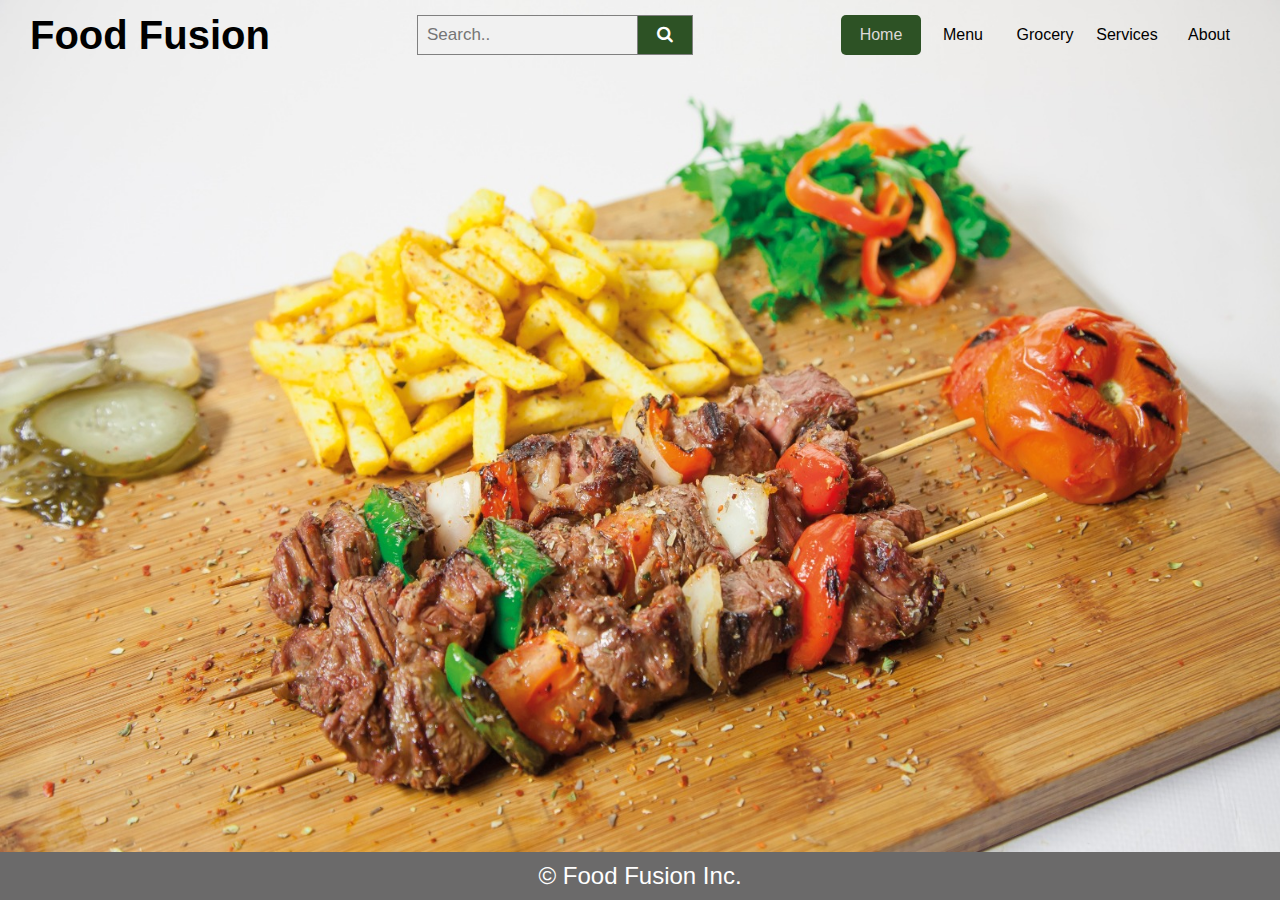
==== index.html @ d4a26a8f "files created" ====
<!DOCTYPE html>
<html lang="en">
<head>
    <meta charset="UTF-8">
    <meta name="viewport" content="width=device-width, initial-scale=1.0">
    <link rel="stylesheet" href="https://cdnjs.cloudflare.com/ajax/libs/font-awesome/4.7.0/css/font-awesome.min.css">
    <title>Document</title>
    <link rel="stylesheet" href="style.css">
</head>
<body>
    
    <div id="header">
        <h1>Food Fusion</h1>
        <form class="example" action="action_page.php">
            <input type="text" placeholder="Search.." name="search">
            <button type="submit"><i class="fa fa-search"></i></button>
          </form>
        <ul>
            <li> <a href="#" class="active"> Home </a> </li>
            <li> <a href="#" > Menu </a> </li>
            <li> <a href="#"> Grocery </a> </li>
            <li> <a href="#"> Services </a> </li>
            <li> <a href="./about.html"> About </a> </li>
        </ul>
        <img src="menu.png" alt="Menu" id="menuImage" onclick="myFunction()">
        
    </div>
    <div id="sideMenu">
        <ul>
            <li> <a href="#" class="active"> Home </a> </li> 
            <li> <a href="#"> Menu </a> </li> 
            <li> <a href="#"> Grocery </a> </li> 
            <li> <a href="#"> Services </a> </li> 
            <li> <a href="./about.html"> About </a> </li> 
        </ul>
    </div>

<footer>
    &copy; Food Fusion Inc.
</footer>

<script>
function myFunction(){
    var x= document.getElementById("sideMenu");
    var y=document.getElementById("menuImage");
    var z=document.getElementById("menuImage").src = "close.png";
    var a=document.getElementById("menuImage").src = "menu.png"
    if (x.style.display === "none"){
        x.style.display = "block";
        y.src = z;
        y.style.width="20px";
        y.style.height="20px";
    }
    else{
        x.style.display = "none";
        y.src = a;
        y.style.width="20px";
        y.style.height="20px";
    }
}
</script>
</body>
</html>
---- style.css ----
*{
    margin: 0px;
    padding: 0px;
    box-sizing: border-box;
}

body{
    width: 100%;
    /* background-color: rgba(128, 128, 128, 0.438); */
    /* background-image: url("./images/pexels-mustafa-türkeri-1651166.jpg"); */
    background-image: url("./images/homeBG.jpeg");
    background-repeat: no-repeat;
    background-size:100% 100vh;
}

#header{
    display: flex;
    justify-content: space-between;
    align-items: center;
    /* background-color:burlywood; */
    padding-inline: 30px;
    height: 70px;
    width: auto;
}

#header h1{
    font-family:Verdana, Geneva, Tahoma, sans-serif; 
    font-size: 40px;
}

#header ul li {
    list-style-type: none;
    /* background-color: tomato; */
    width: auto;
    float: left;
}

#header li a {
    font-family: 'Segoe UI', Tahoma, Geneva, Verdana, sans-serif;
    font-weight: 500;
    text-decoration: none;
    /* float: left;  */
    width: 80px;
    border-radius: 5px;
    margin-inline: 1px;
    color: #000;
    cursor: pointer;
    height: 40px;
     display: flex;
    align-items: center;
    justify-content: center;
    /* background-color: blue; */
}

#header li a:hover{
    background-color: rgba(109, 107, 107, 0.979);
    color: #fff;
    transition: all 0.6s;
    /* scale: 1.1; */
    /* width: 150px; */
}
#header img{
    width: 20px;
    height: 20px;
    display: none;
}

#header .active{
    color: #ddd9d9;
    background-color: rgb(45, 82, 37);
    /* width: 100px; */
}

form.example input[type=text] {
    padding: 9px;
    font-size: 17px;
    border: 1px solid grey;
    float: left;
    width: 80%;
    background: #f1f1f1;
  }
  form.example button {
    float: left;
    width: 20%;
    padding: 9px;
    background: rgb(45, 82, 37);
    color: white;
    font-size: 17px;
    border: 1px solid grey;
    border-left: none; /* Prevent double borders */
    cursor: pointer;
  }
  form.example button:hover {
    background: rgb(74, 133, 61);
  }
  form.example::after {
    content: "";
    clear: both;
    display: table;
  }


@media screen and (max-width: 500px) {
    #header{
        display: flex;
        justify-content: space-between;
        align-items: center;
        /* background-color: aquamarine; */
        width: auto;   
    }
    #header li{
        display: none;
    }
    #header #menuImage{
        display:block;
        cursor: pointer;
    }
    /* #header:hover + #sideMenu {
        display: block;
        cursor: pointer;
    } */
    #sideMenu{display:none;}
    body{
        background-size: 200% 100vh;
    }
}



@media screen and (max-width: 650px) {
    #header h1{
        font-size: 20px;
        /* display: flex;
        justify-content: space-between;
        align-items: center;
        background-color:burlywood;
        padding-inline: 15px;  */
    }

    #header li a {
        width: 55px;
        height: 35px;
        font-size: 14px;
    }

    #sideMenu{display: none;}
}

@media screen and (max-width: 750px) {
    #header h1{
        font-size: 20px;
        /* display: flex;
        justify-content: space-between;
        align-items: center;
        background-color:burlywood;
        padding-inline: 15px;  */
    }
    #sideMenu{display: none;}

    #header li a {
        width: 55px;
        font-size: 12px;
    }
}


#sideMenu{
    display: none;
    background-color: rgb(63, 63, 63);
    width: 250px;
    text-align: center;
    height: fit-content;
    border-radius: 3px;
    transition: all 0.5s;
    position: absolute;
    right: 0;
    margin-top: -25px;
    margin-right: 30px;
}

#sideMenu li{
    padding: 15px;
    /* background-color: #000; */
    margin-block: 2px;
    list-style: none;
    width: 250px;

}

#sideMenu li:hover{
    background-color: rgb(133, 136, 135);
    cursor: pointer;
}

#sideMenu a {
    text-decoration: none;
    color: #fff;
    font-family:Verdana, Geneva, Tahoma, sans-serif;
    font-weight: bolder;
}


footer{
    background-color: rgb(107, 106, 106);
    color: #fff;
    font-size: 24px;
    font-family: Verdana, Geneva, Tahoma, sans-serif;
    height: 48px;
    display: flex;
    justify-content: center;
    align-items: center;
    position: absolute;
    bottom: 0;
    width:100%;
}
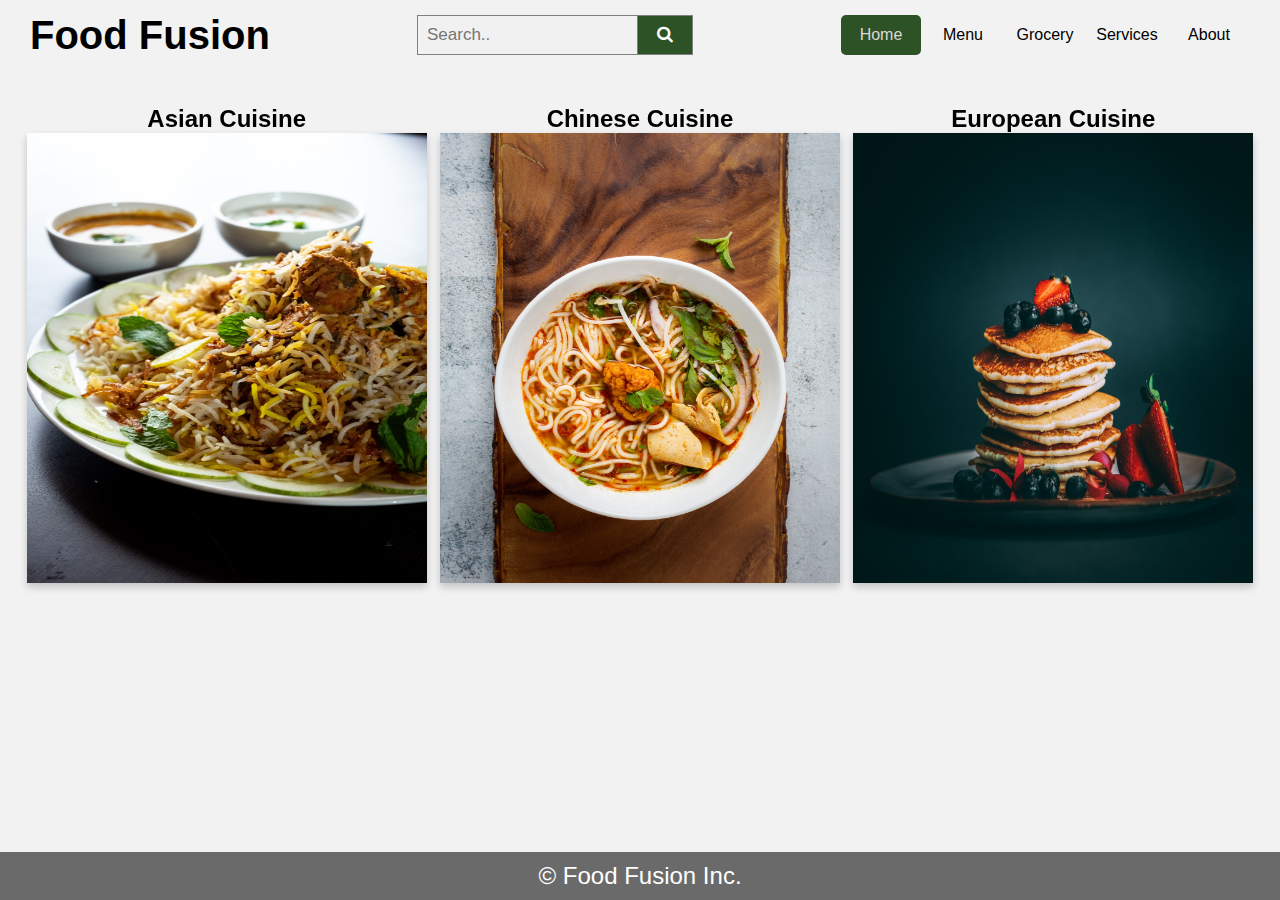
==== commit 10941041: "Flip Card added" ====
--- a/index.html
+++ b/index.html
@@ -4,8 +4,60 @@
     <meta charset="UTF-8">
     <meta name="viewport" content="width=device-width, initial-scale=1.0">
     <link rel="stylesheet" href="https://cdnjs.cloudflare.com/ajax/libs/font-awesome/4.7.0/css/font-awesome.min.css">
-    <title>Document</title>
+    <title>Food Fusion | Home </title>
     <link rel="stylesheet" href="style.css">
+    <style>
+.flip-card {
+  background-color: transparent;
+  width: 400px;
+  height: 450px;
+  perspective: 1000px;
+}
+
+.flip-card-inner {
+  position: relative;
+  width: 100%;
+  height: 100%;
+  text-align: center;
+  transition: transform 0.6s;
+  transform-style: preserve-3d;
+  box-shadow: 0 4px 8px 0 rgba(0,0,0,0.2);
+}
+
+.flip-card:hover .flip-card-inner {
+  transform: rotateY(180deg);
+}
+
+.flip-card-front, .flip-card-back {
+  position: absolute;
+  width: 100%;
+  height: 100%;
+  -webkit-backface-visibility: hidden;
+  backface-visibility: hidden;
+}
+
+.flip-card-front {
+  background-color: #bbb;
+  color: black;
+}
+
+.flip-card-back {
+  background-color: #2980b9;
+  color: white;
+  transform: rotateY(180deg);
+  font-family: Verdana, Geneva, Tahoma, sans-serif;
+}
+.flip-card-back p{
+    font-size: 20px;
+    font-family: Verdana, Geneva, Tahoma, sans-serif;
+    margin-inline: 10px;
+}
+.flip-card h2{
+    font-family: Verdana, Geneva, Tahoma, sans-serif;
+}
+
+
+    </style>
 </head>
 <body>
     
@@ -25,6 +77,57 @@
         <img src="menu.png" alt="Menu" id="menuImage" onclick="myFunction()">
         
     </div>
+
+    <div id="main">
+
+        <div class="flip-card">
+            <h2> Asian Cuisine </h2>
+            <div class="flip-card-inner">
+                <div class="flip-card-front">
+                    <img src="./images/Asian.jpeg" style="width:400px;height:450px;">
+                </div>
+                <div class="flip-card-back">
+                    <h1>Asian Cuisine</h1>
+                    <p style="margin-top: 15px; font-size: 20px;">Asian food incorporates a few significant provincial cooking styles: Central Asian, East Asian, North Asian, South Asian, Southeast Asian, and West Asian. A food is a trademark way of cooking practices and customs, usually associated with a specific culture. Asia, being the largest and most populous continent, is home to many cultures, many of which have their own characteristic cuisine. Asian cuisine are also famous about their spices.</p>
+                    <a href="https://en.wikipedia.org/wiki/Asian_cuisine" target="_blank" style="position: absolute; bottom: 50px; right: 25px; font-size: 20px; color: #fff; text-decoration: none; box-shadow: 2px;"> Read More...</a>
+                </div>
+            </div>
+        </div>
+        
+        <div class="flip-card">
+            <h2> Chinese Cuisine </h2>
+            <div class="flip-card-inner">
+                <div class="flip-card-front">
+
+                    <img src="./images/Chinese.jpeg" style="width:400px;height:450px;">
+                </div>
+                <div class="flip-card-back">
+                    <h1>Chinese Cuisine</h1>
+                    <p style="margin-top: 15px; font-size: 20px;">Chinese cuisine comprise cuisines originating from China.</p>
+                    <p>Because of the Chinese diaspora and historical power of the country, Chinese cuisine has profoundly influenced many other cuisines in Asia and beyond, with modifications made to cater to local palates. Chinese food staples such as rice, soy sauce, noodles, tea, chili oil, and tofu, and utensils such as chopsticks and the wok, can now be found worldwide.</p>
+                    <a href="https://en.wikipedia.org/wiki/Chinese_cuisine" target="_blank" style="position: absolute; bottom: 50px; right: 25px; font-size: 20px; color: #fff; text-decoration: none; box-shadow: 2px;"> Read More...</a>
+                </div>
+            </div>
+        </div>
+
+        <div class="flip-card">
+            <h2> European Cuisine </h2>
+            <div class="flip-card-inner">
+                <div class="flip-card-front">
+                    <img src="./images/European1.jpeg" style="width:400px;height:450px;">
+                </div>
+                <div class="flip-card-back">
+                    <h1>European Cuisine</h1>
+                    <p style="margin-top: 15px; font-size: 20px;">European cuisine comprises the cuisines that originate from the various countries of Europe.</p>
+                    <p>The cuisines of European countries are diverse, although there are some common characteristics that distinguish them from those of other regions.[2] Compared with traditional cooking of East Asia, meat is more prominent and substantial in serving size.[3] Many dairy products are utilised in cooking.</p>
+                    <a href="https://en.wikipedia.org/wiki/European_cuisine" target="_blank" style="position: absolute; bottom: 50px; right: 25px; font-size: 20px; color: #fff; text-decoration: none; box-shadow: 2px;"> Read More...</a>
+                </div>
+            </div>
+        </div>
+
+  </div>
+
+
     <div id="sideMenu">
         <ul>
             <li> <a href="#" class="active"> Home </a> </li> 
--- a/style.css
+++ b/style.css
@@ -6,11 +6,11 @@
 
 body{
     width: 100%;
-    /* background-color: rgba(128, 128, 128, 0.438); */
+    background-color: rgb(242, 242, 242);
     /* background-image: url("./images/pexels-mustafa-türkeri-1651166.jpg"); */
-    background-image: url("./images/homeBG.jpeg");
+    /* background-image: url("./images/homeBG.jpeg");
     background-repeat: no-repeat;
-    background-size:100% 100vh;
+    background-size:100% 100vh; */
 }
 
 #header{
@@ -164,6 +164,36 @@
 }
 
 
+#main{
+    /* background-color: aqua; */
+    width: 100%;
+    height: 100%;
+    margin-block: 25px;
+    /* margin-inline: 20px; */
+    padding: 10px;
+    padding-inline: 20px;
+    display: flex;
+    align-items: center;
+    justify-content: space-around;
+    text-align: center;
+}
+#main #a, #b, #c{
+    text-align: center;
+    font-size: 20px;
+    font-family: Verdana, Geneva, Tahoma, sans-serif;
+}
+
+
+
+/* #main img{
+    width: 400px;
+    height: 450px;
+    margin-inline: 10px;
+} */
+
+
+
+
 #sideMenu{
     display: none;
     background-color: rgb(63, 63, 63);
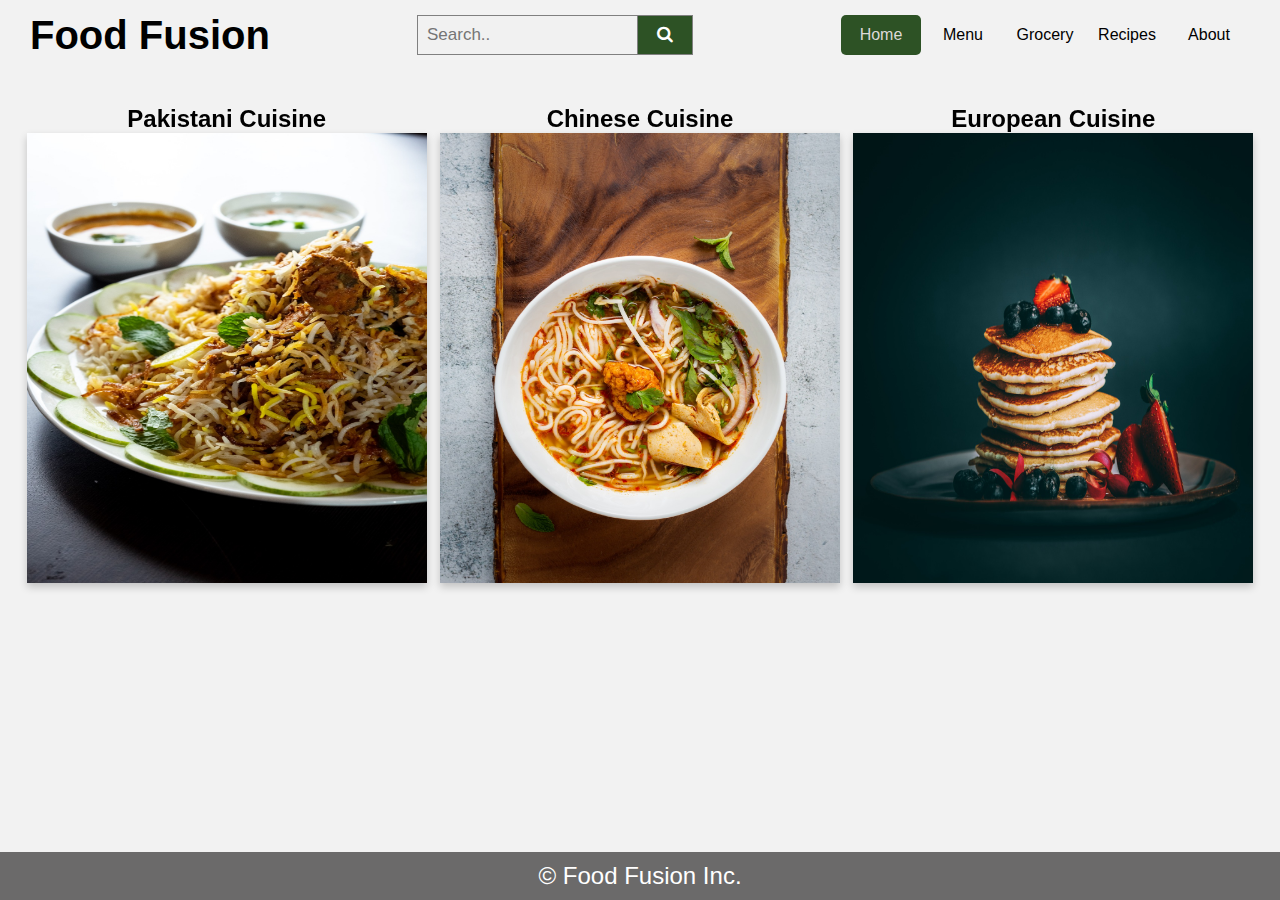
==== commit 97441b98: "modifications" ====
--- a/index.html
+++ b/index.html
@@ -42,7 +42,7 @@
 }
 
 .flip-card-back {
-  background-color: #2980b9;
+  background-color: rgb(45, 82, 37);
   color: white;
   transform: rotateY(180deg);
   font-family: Verdana, Geneva, Tahoma, sans-serif;
@@ -71,25 +71,35 @@
             <li> <a href="#" class="active"> Home </a> </li>
             <li> <a href="#" > Menu </a> </li>
             <li> <a href="#"> Grocery </a> </li>
-            <li> <a href="#"> Services </a> </li>
+            <li> <a href="#"> Recipes </a> </li>
             <li> <a href="./about.html"> About </a> </li>
         </ul>
         <img src="menu.png" alt="Menu" id="menuImage" onclick="myFunction()">
         
     </div>
 
+    <div id="sideMenu">
+        <ul>
+            <li> <a href="#" class="active"> Home </a> </li> 
+            <li> <a href="#"> Menu </a> </li> 
+            <li> <a href="#"> Grocery </a> </li> 
+            <li> <a href="#"> Recipes </a> </li> 
+            <li> <a href="./about.html"> About </a> </li> 
+        </ul>
+    </div>
+
     <div id="main">
 
         <div class="flip-card">
-            <h2> Asian Cuisine </h2>
+            <h2> Pakistani Cuisine </h2>
             <div class="flip-card-inner">
                 <div class="flip-card-front">
                     <img src="./images/Asian.jpeg" style="width:400px;height:450px;">
                 </div>
                 <div class="flip-card-back">
-                    <h1>Asian Cuisine</h1>
-                    <p style="margin-top: 15px; font-size: 20px;">Asian food incorporates a few significant provincial cooking styles: Central Asian, East Asian, North Asian, South Asian, Southeast Asian, and West Asian. A food is a trademark way of cooking practices and customs, usually associated with a specific culture. Asia, being the largest and most populous continent, is home to many cultures, many of which have their own characteristic cuisine. Asian cuisine are also famous about their spices.</p>
-                    <a href="https://en.wikipedia.org/wiki/Asian_cuisine" target="_blank" style="position: absolute; bottom: 50px; right: 25px; font-size: 20px; color: #fff; text-decoration: none; box-shadow: 2px;"> Read More...</a>
+                    <h1>Pakistani Cuisine</h1>
+                    <p style="margin-top: 15px; font-size: 20px;">Pakistani cuisine can be characterised as a vibrant blend of regional cooking styles and flavours from across South, Central and Western Asia, as well as ingredients, recipes and techniques borrowed from the Indian Subcontinent, Persian cuisine and Arab cuisine. The cuisine of Pakistan also maintains certain Mughal influences within its recipes and techniques.</p>
+                    <a href="https://en.wikipedia.org/wiki/Pakistani_cuisine" target="_blank" style="position: absolute; bottom: 50px; right: 25px; font-size: 20px; color: #fff; text-decoration: none; box-shadow: 2px;"> Read More...</a>
                 </div>
             </div>
         </div>
@@ -119,7 +129,7 @@
                 <div class="flip-card-back">
                     <h1>European Cuisine</h1>
                     <p style="margin-top: 15px; font-size: 20px;">European cuisine comprises the cuisines that originate from the various countries of Europe.</p>
-                    <p>The cuisines of European countries are diverse, although there are some common characteristics that distinguish them from those of other regions.[2] Compared with traditional cooking of East Asia, meat is more prominent and substantial in serving size.[3] Many dairy products are utilised in cooking.</p>
+                    <p>The cuisines of European countries are diverse, although there are some common characteristics that distinguish them from those of other regions. Compared with traditional cooking of East Asia, meat is more prominent and substantial in serving size. Many dairy products are utilised in cooking.</p>
                     <a href="https://en.wikipedia.org/wiki/European_cuisine" target="_blank" style="position: absolute; bottom: 50px; right: 25px; font-size: 20px; color: #fff; text-decoration: none; box-shadow: 2px;"> Read More...</a>
                 </div>
             </div>
@@ -128,15 +138,7 @@
   </div>
 
 
-    <div id="sideMenu">
-        <ul>
-            <li> <a href="#" class="active"> Home </a> </li> 
-            <li> <a href="#"> Menu </a> </li> 
-            <li> <a href="#"> Grocery </a> </li> 
-            <li> <a href="#"> Services </a> </li> 
-            <li> <a href="./about.html"> About </a> </li> 
-        </ul>
-    </div>
+
 
 <footer>
     &copy; Food Fusion Inc.
--- a/style.css
+++ b/style.css
@@ -106,7 +106,7 @@
         justify-content: space-between;
         align-items: center;
         /* background-color: aquamarine; */
-        width: auto;   
+        width: 100%;   
     }
     #header li{
         display: none;
@@ -115,52 +115,89 @@
         display:block;
         cursor: pointer;
     }
-    /* #header:hover + #sideMenu {
-        display: block;
-        cursor: pointer;
-    } */
+    
     #sideMenu{display:none;}
     body{
         background-size: 200% 100vh;
     }
-}
-
-
-
-@media screen and (max-width: 650px) {
-    #header h1{
-        font-size: 20px;
-        /* display: flex;
+    #header h1{font-size: 18px;}
+    #header form.example input[type=text] {
+        padding: 9px;
+        font-size: 17px;
+        border: 1px solid grey;
+        float: left;
+        width: 60%;
+        background: #f1f1f1;
+      }
+      #main{display: flex; flex-direction: column;
+    align-items: center;justify-content: space-between; margin-block: 20px;}
+}
+
+
+
+@media screen and (max-width: 720px) {
+    #header{
+        display: flex;
         justify-content: space-between;
         align-items: center;
-        background-color:burlywood;
-        padding-inline: 15px;  */
-    }
-
-    #header li a {
-        width: 55px;
-        height: 35px;
-        font-size: 14px;
-    }
-
-    #sideMenu{display: none;}
-}
-
-@media screen and (max-width: 750px) {
-    #header h1{
-        font-size: 20px;
-        /* display: flex;
+        /* background-color: aquamarine; */
+        width: 100%;   
+    }
+    #header li{
+        display: none;
+    }
+    #header #menuImage{
+        display:block;
+        cursor: pointer;
+    }
+    
+    #sideMenu{display:none;}
+    body{
+        background-size: 200% 100vh;
+    }
+    #header h1{font-size: 18px;}
+    #header form.example input[type=text] {
+        padding: 9px;
+        font-size: 17px;
+        border: 1px solid grey;
+        float: left;
+        width: 60%;
+        background: #f1f1f1;
+      }
+      #main{display: flex; flex-direction: column;
+    align-items: center;justify-content: space-between; margin-block: 20px;}
+}
+
+@media screen and (max-width: 1100px) {
+    #header{
+        display: flex;
         justify-content: space-between;
         align-items: center;
-        background-color:burlywood;
-        padding-inline: 15px;  */
-    }
-    #sideMenu{display: none;}
-
-    #header li a {
-        width: 55px;
-        font-size: 12px;
-    }
+        /* background-color: aquamarine; */
+        width: 100%;   
+    }
+    #header li{
+        display: none;
+    }
+    #header #menuImage{
+        display:block;
+        cursor: pointer;
+    }
+    
+    #sideMenu{display:none;}
+    
+    #header h1{font-size: 28px;}
+    #header form.example input[type=text] {
+        padding: 9px;
+        font-size: 17px;
+        border: 1px solid grey;
+        float: left;
+        width: 60%;
+        background: #f1f1f1;
+      }
+      #main {display:flex; flex-direction: column;
+        align-items: center;justify-content:space-between; }
+    #main .flip-card{margin: 30px;}
 }
 
 
@@ -185,16 +222,13 @@
 
 
 
-/* #main img{
-    width: 400px;
-    height: 450px;
-    margin-inline: 10px;
-} */
+
 
 
 
 
 #sideMenu{
+    z-index: 1;
     display: none;
     background-color: rgb(63, 63, 63);
     width: 250px;
@@ -239,7 +273,7 @@
     display: flex;
     justify-content: center;
     align-items: center;
-    position: absolute;
+    position: fixed;
     bottom: 0;
     width:100%;
 }
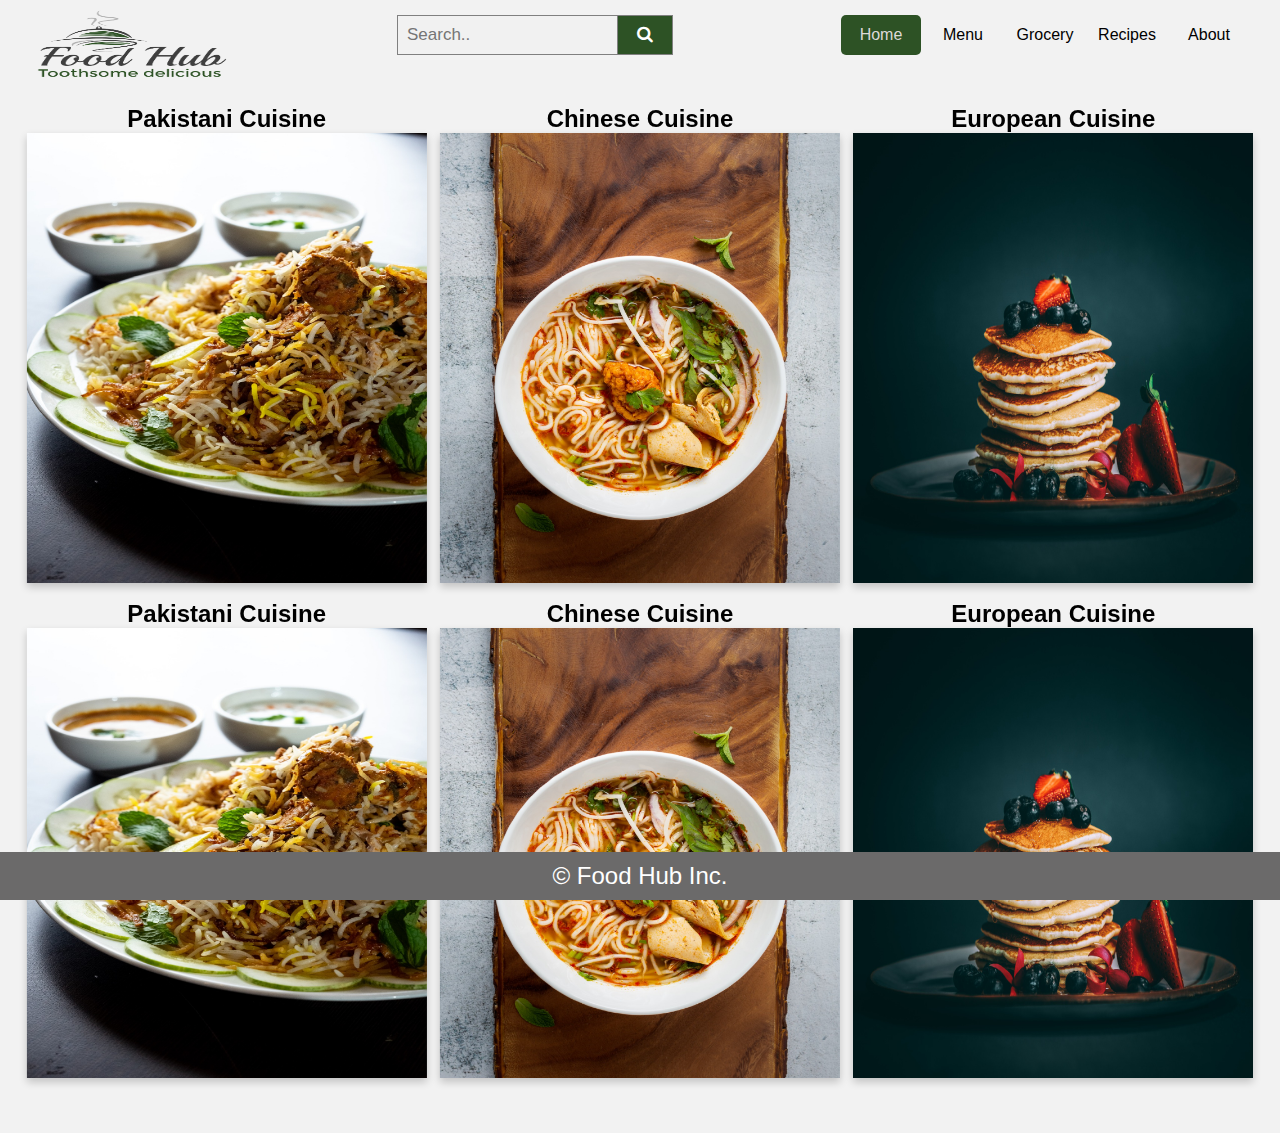
==== commit c1e9ecc5: "Modifications made, favicon added" ====
--- a/index.html
+++ b/index.html
@@ -4,8 +4,9 @@
     <meta charset="UTF-8">
     <meta name="viewport" content="width=device-width, initial-scale=1.0">
     <link rel="stylesheet" href="https://cdnjs.cloudflare.com/ajax/libs/font-awesome/4.7.0/css/font-awesome.min.css">
-    <title>Food Fusion | Home </title>
-    <link rel="stylesheet" href="style.css">
+    <title>Food Hub | Home </title>
+    <link rel="stylesheet" href="style.css" type="text/css">
+    <link rel="icon" type="image/x-icon" href="./images/favicon.ico">
     <style>
 .flip-card {
   background-color: transparent;
@@ -61,16 +62,18 @@
 </head>
 <body>
     
+    
     <div id="header">
-        <h1>Food Fusion</h1>
-        <form class="example" action="action_page.php">
+        <a href="./index.html"> <img src="./images/logo.png" alt="Food Hub" id="logo"/> </a>      
+        <form class="example" action="#">
             <input type="text" placeholder="Search.." name="search">
             <button type="submit"><i class="fa fa-search"></i></button>
           </form>
+          
         <ul>
             <li> <a href="#" class="active"> Home </a> </li>
-            <li> <a href="#" > Menu </a> </li>
-            <li> <a href="#"> Grocery </a> </li>
+            <li> <a href="./menu.html" > Menu </a> </li>
+            <li> <a href="./grocery.html"> Grocery </a> </li>
             <li> <a href="#"> Recipes </a> </li>
             <li> <a href="./about.html"> About </a> </li>
         </ul>
@@ -80,11 +83,11 @@
 
     <div id="sideMenu">
         <ul>
-            <li> <a href="#" class="active"> Home </a> </li> 
-            <li> <a href="#"> Menu </a> </li> 
-            <li> <a href="#"> Grocery </a> </li> 
-            <li> <a href="#"> Recipes </a> </li> 
-            <li> <a href="./about.html"> About </a> </li> 
+            <li> <a href="#" class="active" style="display:block"> Home </a> </li> 
+            <li> <a href="./menu.html" style="display:block"> Menu </a> </li> 
+            <li> <a href="./grocery.html" style="display:block"> Grocery </a> </li> 
+            <li> <a href="#" style="display:block"> Recipes </a> </li> 
+            <li> <a href="./about.html" style="display:block"> About </a> </li> 
         </ul>
     </div>
 
@@ -137,11 +140,60 @@
 
   </div>
 
+  <div id="main2">
+
+    <div class="flip-card">
+        <h2> Pakistani Cuisine </h2>
+        <div class="flip-card-inner">
+            <div class="flip-card-front">
+                <img src="./images/Asian.jpeg" style="width:400px;height:450px;">
+            </div>
+            <div class="flip-card-back">
+                <h1>Pakistani Cuisine</h1>
+                <p style="margin-top: 15px; font-size: 20px;">Pakistani cuisine can be characterised as a vibrant blend of regional cooking styles and flavours from across South, Central and Western Asia, as well as ingredients, recipes and techniques borrowed from the Indian Subcontinent, Persian cuisine and Arab cuisine. The cuisine of Pakistan also maintains certain Mughal influences within its recipes and techniques.</p>
+                <a href="https://en.wikipedia.org/wiki/Pakistani_cuisine" target="_blank" style="position: absolute; bottom: 50px; right: 25px; font-size: 20px; color: #fff; text-decoration: none; box-shadow: 2px;"> Read More...</a>
+            </div>
+        </div>
+    </div>
+    
+    <div class="flip-card">
+        <h2> Chinese Cuisine </h2>
+        <div class="flip-card-inner">
+            <div class="flip-card-front">
+
+                <img src="./images/Chinese.jpeg" style="width:400px;height:450px;">
+            </div>
+            <div class="flip-card-back">
+                <h1>Chinese Cuisine</h1>
+                <p style="margin-top: 15px; font-size: 20px;">Chinese cuisine comprise cuisines originating from China.</p>
+                <p>Because of the Chinese diaspora and historical power of the country, Chinese cuisine has profoundly influenced many other cuisines in Asia and beyond, with modifications made to cater to local palates. Chinese food staples such as rice, soy sauce, noodles, tea, chili oil, and tofu, and utensils such as chopsticks and the wok, can now be found worldwide.</p>
+                <a href="https://en.wikipedia.org/wiki/Chinese_cuisine" target="_blank" style="position: absolute; bottom: 50px; right: 25px; font-size: 20px; color: #fff; text-decoration: none; box-shadow: 2px;"> Read More...</a>
+            </div>
+        </div>
+    </div>
+
+    <div class="flip-card">
+        <h2> European Cuisine </h2>
+        <div class="flip-card-inner">
+            <div class="flip-card-front">
+                <img src="./images/European1.jpeg" style="width:400px;height:450px;">
+            </div>
+            <div class="flip-card-back">
+                <h1>European Cuisine</h1>
+                <p style="margin-top: 15px; font-size: 20px;">European cuisine comprises the cuisines that originate from the various countries of Europe.</p>
+                <p>The cuisines of European countries are diverse, although there are some common characteristics that distinguish them from those of other regions. Compared with traditional cooking of East Asia, meat is more prominent and substantial in serving size. Many dairy products are utilised in cooking.</p>
+                <a href="https://en.wikipedia.org/wiki/European_cuisine" target="_blank" style="position: absolute; bottom: 50px; right: 25px; font-size: 20px; color: #fff; text-decoration: none; box-shadow: 2px;"> Read More...</a>
+            </div>
+        </div>
+    </div>
+
+</div>
+
 
 
 
 <footer>
-    &copy; Food Fusion Inc.
+    &copy; Food Hub Inc.
 </footer>
 
 <script>
@@ -155,6 +207,7 @@
         y.src = z;
         y.style.width="20px";
         y.style.height="20px";
+
     }
     else{
         x.style.display = "none";
--- a/style.css
+++ b/style.css
@@ -23,9 +23,11 @@
     width: auto;
 }
 
-#header h1{
-    font-family:Verdana, Geneva, Tahoma, sans-serif; 
-    font-size: 40px;
+#header #logo{
+    width: 200px;
+    height: 80px;
+    margin-top: 25px;
+    display: inline-block;
 }
 
 #header ul li {
@@ -35,7 +37,7 @@
     float: left;
 }
 
-#header li a {
+#header li  a {
     font-family: 'Segoe UI', Tahoma, Geneva, Verdana, sans-serif;
     font-weight: 500;
     text-decoration: none;
@@ -46,7 +48,7 @@
     color: #000;
     cursor: pointer;
     height: 40px;
-     display: flex;
+    display: flex;
     align-items: center;
     justify-content: center;
     /* background-color: blue; */
@@ -56,7 +58,7 @@
     background-color: rgba(109, 107, 107, 0.979);
     color: #fff;
     transition: all 0.6s;
-    /* scale: 1.1; */
+    scale: 0.9;
     /* width: 150px; */
 }
 #header img{
@@ -120,7 +122,7 @@
     body{
         background-size: 200% 100vh;
     }
-    #header h1{font-size: 18px;}
+    #header #logo{width: 100px; height: 50px; margin-top: 0px;}
     #header form.example input[type=text] {
         padding: 9px;
         font-size: 17px;
@@ -198,6 +200,11 @@
       #main {display:flex; flex-direction: column;
         align-items: center;justify-content:space-between; }
     #main .flip-card{margin: 30px;}
+    #main2 {display:flex; flex-direction: column;
+        align-items: center;justify-content:space-between; }
+    #main2 .flip-card{margin: 30px;}
+
+    #footer{position: fixed;}
 }
 
 
@@ -219,6 +226,24 @@
     font-size: 20px;
     font-family: Verdana, Geneva, Tahoma, sans-serif;
 }
+#main2{
+    /* background-color: aqua; */
+    width: 100%;
+    height: 100%;
+    margin-block: 25px;
+    /* margin-inline: 20px; */
+    padding: 10px;
+    padding-inline: 20px;
+    display: flex;
+    align-items: center;
+    justify-content: space-around;
+    text-align: center;
+}
+#main2 #a, #b, #c{
+    text-align: center;
+    font-size: 20px;
+    font-family: Verdana, Geneva, Tahoma, sans-serif;
+}
 
 
 
@@ -273,7 +298,8 @@
     display: flex;
     justify-content: center;
     align-items: center;
-    position: fixed;
+    position:sticky;
+    
     bottom: 0;
     width:100%;
 }
